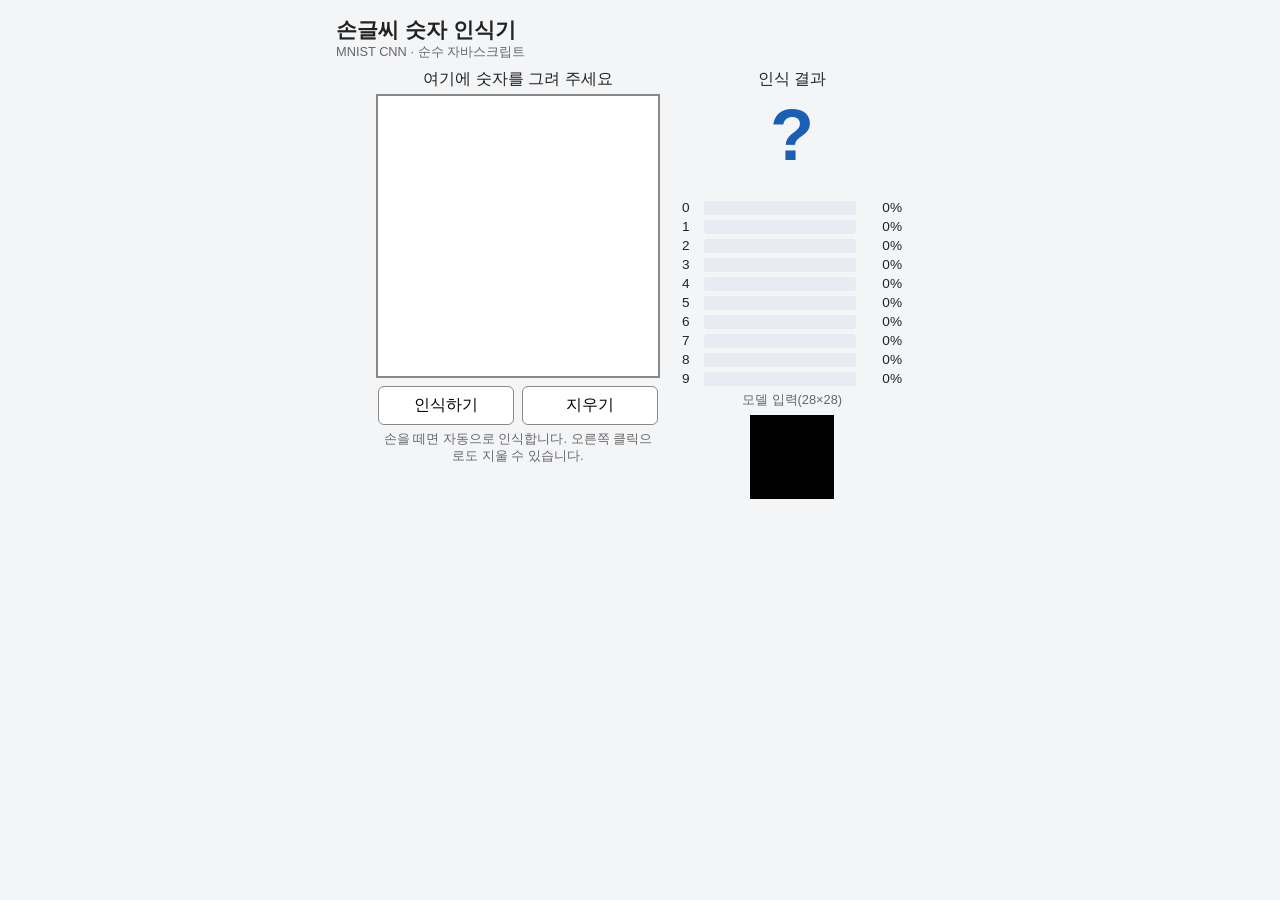
==== web_version/index.html @ 0959a790 "웹 버전 그림판 화면 추가 (마우스·터치 지원) Co-Authored-By: Claude Opus 5.5 <noreply@anthropic.com>" ====
<!DOCTYPE html>
<html lang="ko">
<head>
  <meta charset="utf-8">
  <meta name="viewport" content="width=device-width, initial-scale=1">
  <title>손글씨 숫자 인식기</title>
  <link rel="stylesheet" href="style.css">
</head>
<body>
  <main>
    <h1>손글씨 숫자 인식기 <small>MNIST CNN · 순수 자바스크립트</small></h1>
    <p id="상태">모델 불러오는 중…</p>
    <div class="화면">
      <section class="왼쪽">
        <p class="안내">여기에 숫자를 그려 주세요</p>
        <canvas id="그림판" class="잠김" width="280" height="280"></canvas>
        <div class="버튼줄">
          <button id="인식하기" type="button">인식하기</button>
          <button id="지우기" type="button">지우기</button>
        </div>
        <p class="도움말">손을 떼면 자동으로 인식합니다. 오른쪽 클릭으로도 지울 수 있습니다.</p>
      </section>
      <section class="오른쪽">
        <p class="안내">인식 결과</p>
        <div id="결과">?</div>
        <p id="확신도"></p>
        <div id="막대들"></div>
        <p class="도움말">모델 입력(28×28)</p>
        <canvas id="미리보기" width="28" height="28"></canvas>
      </section>
    </div>
  </main>
  <script>
    // 파일을 직접 열면(file://) 브라우저가 모듈과 fetch를 막아 app.js가 실행되지 않습니다.
    if (location.protocol === "file:") {
      const 상태 = document.getElementById("상태");
      상태.textContent = "파일을 직접 열면 동작하지 않습니다. web_version 폴더에서 'python -m http.server'를 실행한 뒤 http://localhost:8000 으로 접속하세요.";
      상태.classList.add("오류");
    }
  </script>
  <script type="module" src="js/app.js"></script>
</body>
</html>
---- web_version/style.css ----
* { box-sizing: border-box; }

body {
  margin: 0;
  font-family: "Malgun Gothic", "Apple SD Gothic Neo", sans-serif;
  background: #f4f5f7;
  color: #222;
}

main { max-width: 640px; margin: 0 auto; padding: 16px; }

h1 { font-size: 1.3rem; margin: 0 0 8px; }
h1 small { display: block; font-size: 0.8rem; font-weight: normal; color: #666; }

#상태 { margin: 0 0 12px; color: #555; }
#상태:empty { display: none; }
#상태.오류 { color: #c62828; font-weight: bold; }

.화면 { display: flex; flex-wrap: wrap; gap: 24px; justify-content: center; }
.왼쪽, .오른쪽 { display: flex; flex-direction: column; align-items: center; }
.왼쪽 { width: 100%; max-width: 280px; }
.오른쪽 { width: 220px; }

.안내 { margin: 0 0 6px; font-size: 1rem; }
.도움말 { margin: 6px 0; font-size: 0.8rem; color: #666; text-align: center; }

#그림판 {
  width: 100%;
  height: auto;
  background: white;
  box-shadow: 0 0 0 2px #888;
  cursor: crosshair;
  touch-action: none;  /* 그리는 동안 화면이 스크롤·확대되지 않게 함 */
}
#그림판.잠김 { opacity: 0.5; pointer-events: none; }

.버튼줄 { display: flex; gap: 8px; width: 100%; margin-top: 10px; }
.버튼줄 button {
  flex: 1;
  padding: 8px;
  font: inherit;
  border: 1px solid #888;
  border-radius: 6px;
  background: white;
  cursor: pointer;
}
.버튼줄 button:hover { background: #eef3fb; }

#결과 { font-size: 72px; font-weight: bold; line-height: 1.1; color: #1a5fb4; }
#확신도 { min-height: 1.2em; margin: 0 0 8px; font-size: 0.9rem; }

#막대들 { display: grid; gap: 4px; width: 100%; }
.막대줄 { display: grid; grid-template-columns: 16px 1fr 40px; gap: 6px; align-items: center; font-size: 0.85rem; }
.막대틀 { height: 14px; background: #e8ecf2; border-radius: 3px; overflow: hidden; }
.막대 { display: block; width: 0; height: 100%; background: #99c1f1; }
.막대줄.최대 .막대 { background: #1a5fb4; }
.퍼센트 { text-align: right; }

#미리보기 { width: 84px; height: 84px; background: black; image-rendering: pixelated; }
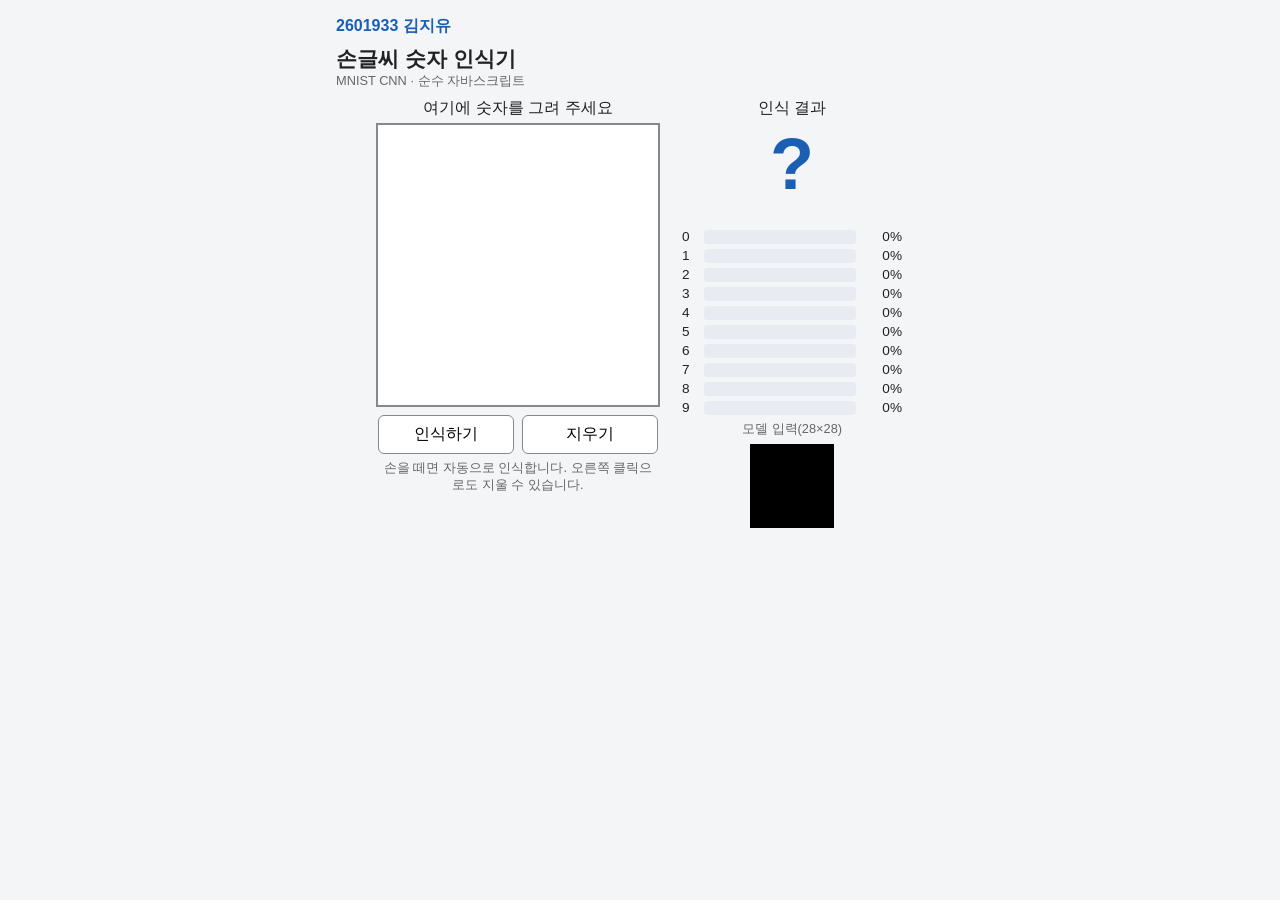
==== commit 3de29eff: "웹 화면 맨 위에 학번과 이름(2601933 김지유) 표시 Co-Authored-By: Claude Opus 5.5 <noreply@anthropic.com>" ====
--- a/web_version/index.html
+++ b/web_version/index.html
@@ -8,6 +8,7 @@
 </head>
 <body>
   <main>
+    <p id="작성자">2601933 김지유</p>
     <h1>손글씨 숫자 인식기 <small>MNIST CNN · 순수 자바스크립트</small></h1>
     <p id="상태">모델 불러오는 중…</p>
     <div class="화면">
--- a/web_version/style.css
+++ b/web_version/style.css
@@ -9,6 +9,8 @@
 
 main { max-width: 640px; margin: 0 auto; padding: 16px; }
 
+#작성자 { margin: 0 0 8px; font-size: 1rem; font-weight: bold; color: #1a5fb4; }
+
 h1 { font-size: 1.3rem; margin: 0 0 8px; }
 h1 small { display: block; font-size: 0.8rem; font-weight: normal; color: #666; }
 
@@ -16,7 +18,7 @@
 #상태:empty { display: none; }
 #상태.오류 { color: #c62828; font-weight: bold; }
 
-.화면 { display: flex; flex-wrap: wrap; gap: 24px; justify-content: center; }
+.화면 { display: flex; flex-wrap: wrap; gap: 24px; justify-content: center; user-select: none; }  /* 캔버스 밖으로 드래그해도 글자가 선택되지 않게 함 */
 .왼쪽, .오른쪽 { display: flex; flex-direction: column; align-items: center; }
 .왼쪽 { width: 100%; max-width: 280px; }
 .오른쪽 { width: 220px; }
